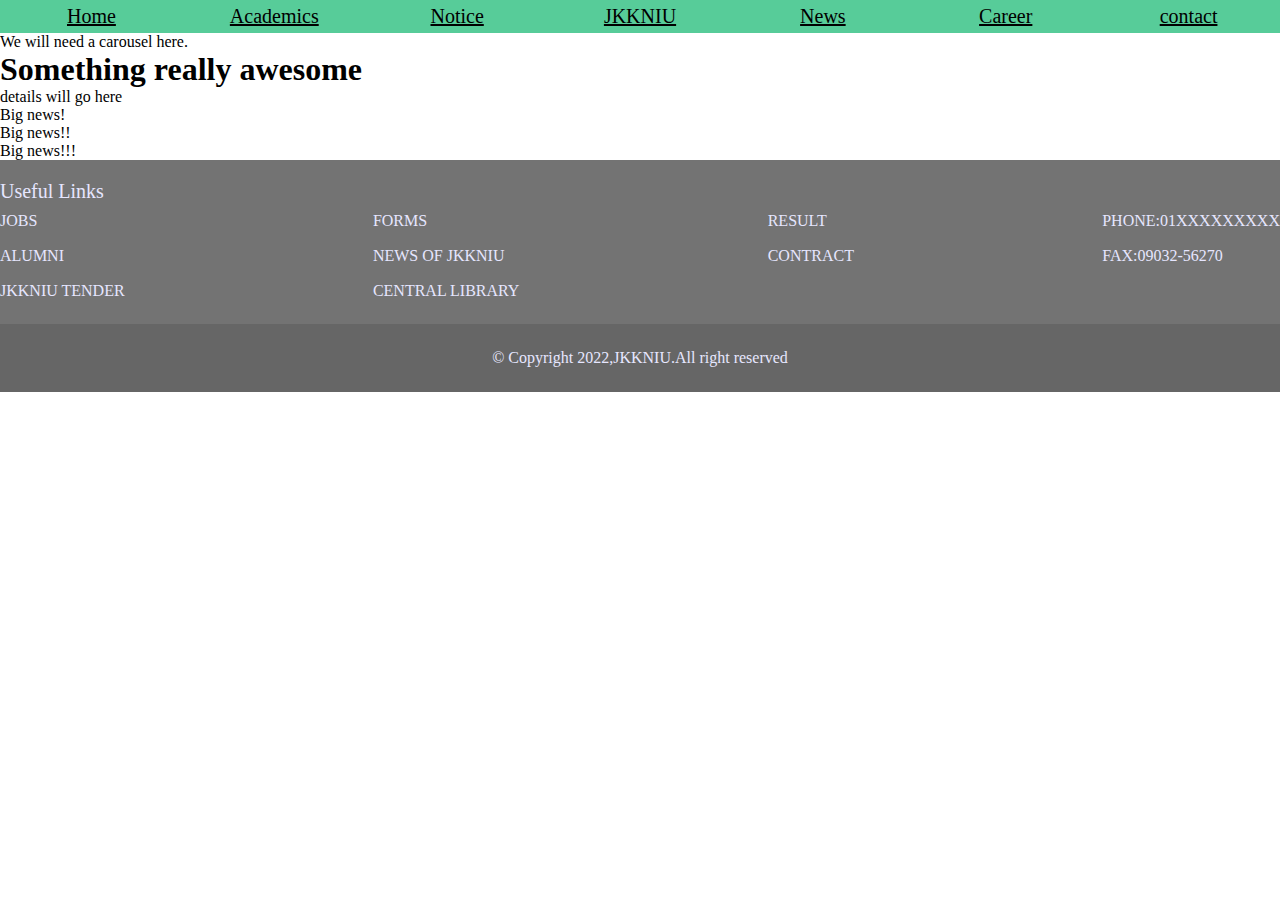
==== index.html @ fb35b2f2 "added footer" ====
<!DOCTYPE html>
<html lang="en">
<head>
    <meta charset="UTF-8">
    <meta http-equiv="X-UA-Compatible" content="IE=edge">
    <meta name="viewport" content="width=device-width, initial-scale=1.0">
    <title>JKKNIU</title>

    <!-- Add script links below -->
    <link rel="stylesheet" href="styles/homepage.css">
    <!-- Add CSS links below -->
</head>
<body>
    <!-- Navbar starts-->
    <header>
        
    <nav>
        <ul>
            <li> <a href="index.html">Home</a></li>
            <li><a href="">Academics</a></li>
            <li><a href="">Notice</a></li>
            <li><a href="">JKKNIU</a></li>
            <li><a href="">News</a></li>
            <li><a href="">Career</a></li>
            <li><a href="">contact</a></li>
        </ul>
        
    </nav>
    </header>
    <!-- Navbar ends-->

    
    <!-- Begin carousel -->
    <div id="homepage-carousel">
        We will need a carousel here.
    </div>
    <!-- End carousel-->

    <!-- Usual Sections begin -->
    <div class="major-content">
        <h1>Something really awesome</h1>
        <span>details will go here</span>
        <div class="major-content-photo">

        </div>
    </div>
    <!-- Usual sections end-->
    
    <!-- Recent News section begins-->
    <div id="homepage-news">
        <div id="news-card">
            <span>Big news!</span>
        </div>

        <div id="news-card">
            <span>Big news!!</span>
        </div>

        <div id="news-card">
            <span>Big news!!!</span>
        </div>
    </div>
    <!--Recent News section Ends-->
    
    <!-- Calender Section begin-->
    <div id="calender">

    </div>
    <!--Calender Section end-->

    <!--Footer Begin-->
    <footer>
        <footer>
        <div>
            <p style="padding-top: 20px;font-size: 20px;">Useful Links</p>
        </div>

        <section class="flex">
            <div>
                <a href="#">JOBS</a><br>
                <a href="#">ALUMNI</a><br>
                <a href="#">JKKNIU TENDER</a>
            </div>
            <div>
                <a href="#">FORMS</a><br>
                <a href="#">NEWS OF JKKNIU</a><br>
                <a href="#">CENTRAL LIBRARY</a>
            </div>
            <div>
                <a href="#">RESULT</a><br>
                <a href="#">CONTRACT</a>
            </div>
            <div>
                <span>PHONE:01XXXXXXXXX</span> <br>
                <span>FAX:09032-56270</span>
            </div>
        </section>
        <div class="fcenter">
            <div>&copy Copyright 2022,JKKNIU.All right reserved</div>
        </div>

    </footer>
    </footer>
    <!--Footer End-->
</body>
</html>
---- styles/homepage.css ----
*{
    margin: 0px;
    padding: 0px;
}
nav{
    background-color: #57CC99;
    width: 100%;
}
nav ul{
    margin: auto;
    display: flex;
    justify-content: space-around;
    list-style-type: none;
}
nav ul li{
    width: 100%;
    padding: 5px;
    margin: 0px auto;
    font-size: 1.25rem;
    text-align: center;
}
nav ul li a{
    text-decoration: underline;
    color: black;
}
#top-logo{
    left: 45%;
    max-height: 100px;
    background-color: aliceblue;
}
footer{
    background-color: #737373;
    color: #e6e6ff;

}
footer section a{
    color: #e6e6ff;
    text-decoration: none;
}
footer .flex{
    display: flex;
  flex-direction: row;
  justify-content: space-between;
  line-height: 2.2;
  
  padding-bottom: 15px;
}
footer .fcenter{
    text-align: center;
    background-color: #666666;
    padding-top: 25px;
    padding-bottom: 25px;
     box-shadow: 10px #262626; 
}
footer a:hover {
  color: #ffe033;
  font-size: 20px;
  text-shadow: 2px 2px 5px #fff4b3;
}
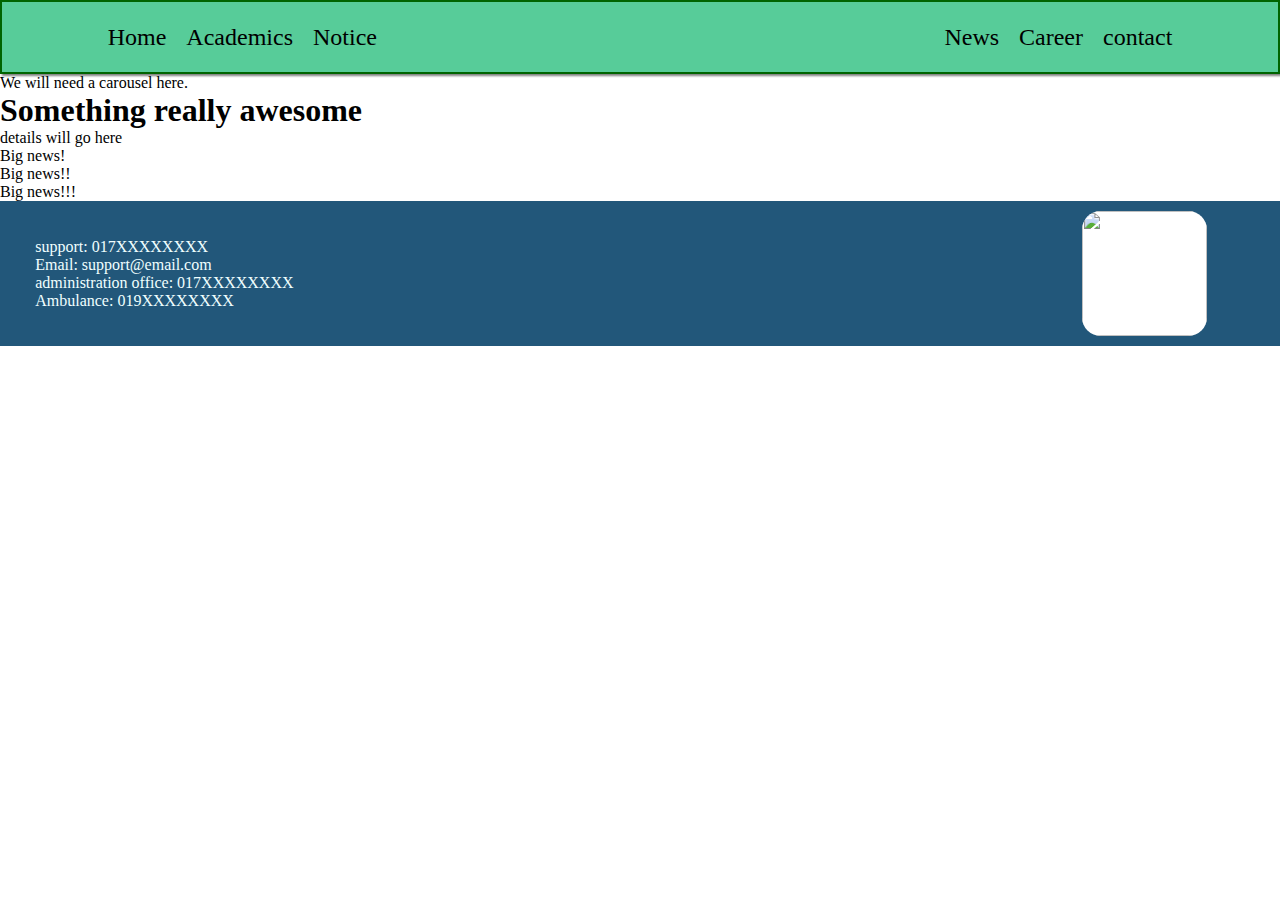
==== commit b9622f53: "Added new graphic assets" ====
--- a/index.html
+++ b/index.html
@@ -13,18 +13,18 @@
 <body>
     <!-- Navbar starts-->
     <header>
-        
+        <img id="top-logo" src="assets/jkkniu_logo_whiteBG_mod.svg">
     <nav>
-        <ul>
+        <ul id="left-nav">
             <li> <a href="index.html">Home</a></li>
             <li><a href="">Academics</a></li>
-            <li><a href="">Notice</a></li>
-            <li><a href="">JKKNIU</a></li>
+            <li><a href="">Notice</a></li>  
+        </ul>
+        <ul id="right-nav"> 
             <li><a href="">News</a></li>
             <li><a href="">Career</a></li>
             <li><a href="">contact</a></li>
         </ul>
-        
     </nav>
     </header>
     <!-- Navbar ends-->
@@ -70,36 +70,13 @@
 
     <!--Footer Begin-->
     <footer>
-        <footer>
-        <div>
-            <p style="padding-top: 20px;font-size: 20px;">Useful Links</p>
-        </div>
-
-        <section class="flex">
-            <div>
-                <a href="#">JOBS</a><br>
-                <a href="#">ALUMNI</a><br>
-                <a href="#">JKKNIU TENDER</a>
-            </div>
-            <div>
-                <a href="#">FORMS</a><br>
-                <a href="#">NEWS OF JKKNIU</a><br>
-                <a href="#">CENTRAL LIBRARY</a>
-            </div>
-            <div>
-                <a href="#">RESULT</a><br>
-                <a href="#">CONTRACT</a>
-            </div>
-            <div>
-                <span>PHONE:01XXXXXXXXX</span> <br>
-                <span>FAX:09032-56270</span>
-            </div>
-        </section>
-        <div class="fcenter">
-            <div>&copy Copyright 2022,JKKNIU.All right reserved</div>
-        </div>
-
-    </footer>
+        <ul>
+            <li>support: 017XXXXXXXX</li>
+            <li>Email: support@email.com</li>
+            <li>administration office: 017XXXXXXXX</li>
+            <li>Ambulance: 019XXXXXXXX</li>
+        </ul>
+        <img src="assets/jkkniu_logo.svg">
     </footer>
     <!--Footer End-->
 </body>
--- a/styles/homepage.css
+++ b/styles/homepage.css
@@ -4,57 +4,67 @@
 }
 nav{
     background-color: #57CC99;
-    width: 100%;
+    justify-content: space-between;
+    display: flex;
+    height: 70px;
+    border: 2px solid darkgreen;
+    box-shadow: 2px 2px 2px grey; 
 }
 nav ul{
     margin: auto;
     display: flex;
-    justify-content: space-around;
+    flex-wrap: wrap;
     list-style-type: none;
 }
 nav ul li{
-    width: 100%;
     padding: 5px;
-    margin: 0px auto;
-    font-size: 1.25rem;
+    margin: 5px;
     text-align: center;
 }
 nav ul li a{
+    font-size: 1.5rem;
+    color: black;
+    text-decoration: none;
+}
+nav ul li a:hover{
+    font-size: 1.6rem;
     text-decoration: underline;
-    color: black;
+}
+#left-nav
+{   
+    width: 35%;
+    justify-content: flex-start;
+}
+#right-nav {
+    width: 35%;  
+    justify-content: flex-end;
 }
 #top-logo{
-    left: 45%;
-    max-height: 100px;
-    background-color: aliceblue;
+    background-color:transparent;
+    width: 20%;
+    position: absolute;
+    left: 40%;
+    z-index: 1;
+    display: none;
 }
-footer{
-    background-color: #737373;
-    color: #e6e6ff;
-
+footer {
+    background-color: #22577A;
+    display: flex;
+    justify-content: space-between;
+    padding: 10px;
+    align-items: center;
 }
-footer section a{
-    color: #e6e6ff;
-    text-decoration: none;
+footer ul{
+    color: azure;
+    padding-left: 2%;
+    list-style: none;
 }
-footer .flex{
-    display: flex;
-  flex-direction: row;
-  justify-content: space-between;
-  line-height: 2.2;
-  
-  padding-bottom: 15px;
-}
-footer .fcenter{
-    text-align: center;
-    background-color: #666666;
-    padding-top: 25px;
-    padding-bottom: 25px;
-     box-shadow: 10px #262626; 
-}
-footer a:hover {
-  color: #ffe033;
-  font-size: 20px;
-  text-shadow: 2px 2px 5px #fff4b3;
-}
-
+footer img{
+    border-radius: 15%;
+    height: 125px;
+    width: 125px;
+    background-color: white;
+    position: relative;
+    right: 5%;
+    top: 5%;
+}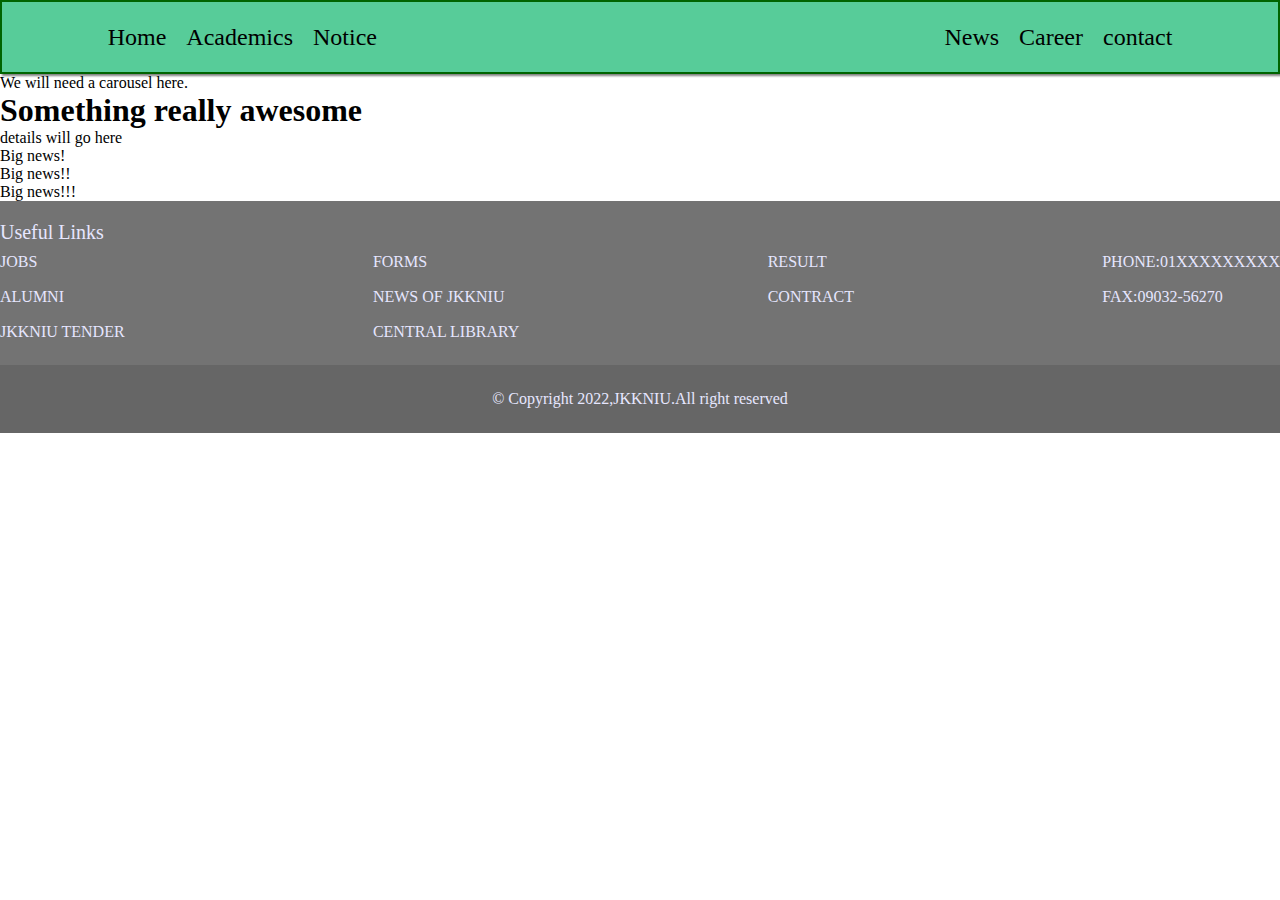
==== commit 940604c5: "Merge branch 'main' of https://github.com/sakib3201/jkkniu-website-remake" ====
--- a/index.html
+++ b/index.html
@@ -70,13 +70,36 @@
 
     <!--Footer Begin-->
     <footer>
-        <ul>
-            <li>support: 017XXXXXXXX</li>
-            <li>Email: support@email.com</li>
-            <li>administration office: 017XXXXXXXX</li>
-            <li>Ambulance: 019XXXXXXXX</li>
-        </ul>
-        <img src="assets/jkkniu_logo.svg">
+        <footer>
+        <div>
+            <p style="padding-top: 20px;font-size: 20px;">Useful Links</p>
+        </div>
+
+        <section class="flex">
+            <div>
+                <a href="#">JOBS</a><br>
+                <a href="#">ALUMNI</a><br>
+                <a href="#">JKKNIU TENDER</a>
+            </div>
+            <div>
+                <a href="#">FORMS</a><br>
+                <a href="#">NEWS OF JKKNIU</a><br>
+                <a href="#">CENTRAL LIBRARY</a>
+            </div>
+            <div>
+                <a href="#">RESULT</a><br>
+                <a href="#">CONTRACT</a>
+            </div>
+            <div>
+                <span>PHONE:01XXXXXXXXX</span> <br>
+                <span>FAX:09032-56270</span>
+            </div>
+        </section>
+        <div class="fcenter">
+            <div>&copy Copyright 2022,JKKNIU.All right reserved</div>
+        </div>
+
+    </footer>
     </footer>
     <!--Footer End-->
 </body>
--- a/styles/homepage.css
+++ b/styles/homepage.css
@@ -47,24 +47,33 @@
     z-index: 1;
     display: none;
 }
-footer {
-    background-color: #22577A;
+footer{
+    background-color: #737373;
+    color: #e6e6ff;
+
+}
+footer section a{
+    color: #e6e6ff;
+    text-decoration: none;
+}
+footer .flex{
     display: flex;
-    justify-content: space-between;
-    padding: 10px;
-    align-items: center;
+  flex-direction: row;
+  justify-content: space-between;
+  line-height: 2.2;
+  
+  padding-bottom: 15px;
 }
-footer ul{
-    color: azure;
-    padding-left: 2%;
-    list-style: none;
+footer .fcenter{
+    text-align: center;
+    background-color: #666666;
+    padding-top: 25px;
+    padding-bottom: 25px;
+     box-shadow: 10px #262626; 
 }
-footer img{
-    border-radius: 15%;
-    height: 125px;
-    width: 125px;
-    background-color: white;
-    position: relative;
-    right: 5%;
-    top: 5%;
-}+footer a:hover {
+  color: #ffe033;
+  font-size: 20px;
+  text-shadow: 2px 2px 5px #fff4b3;
+}
+
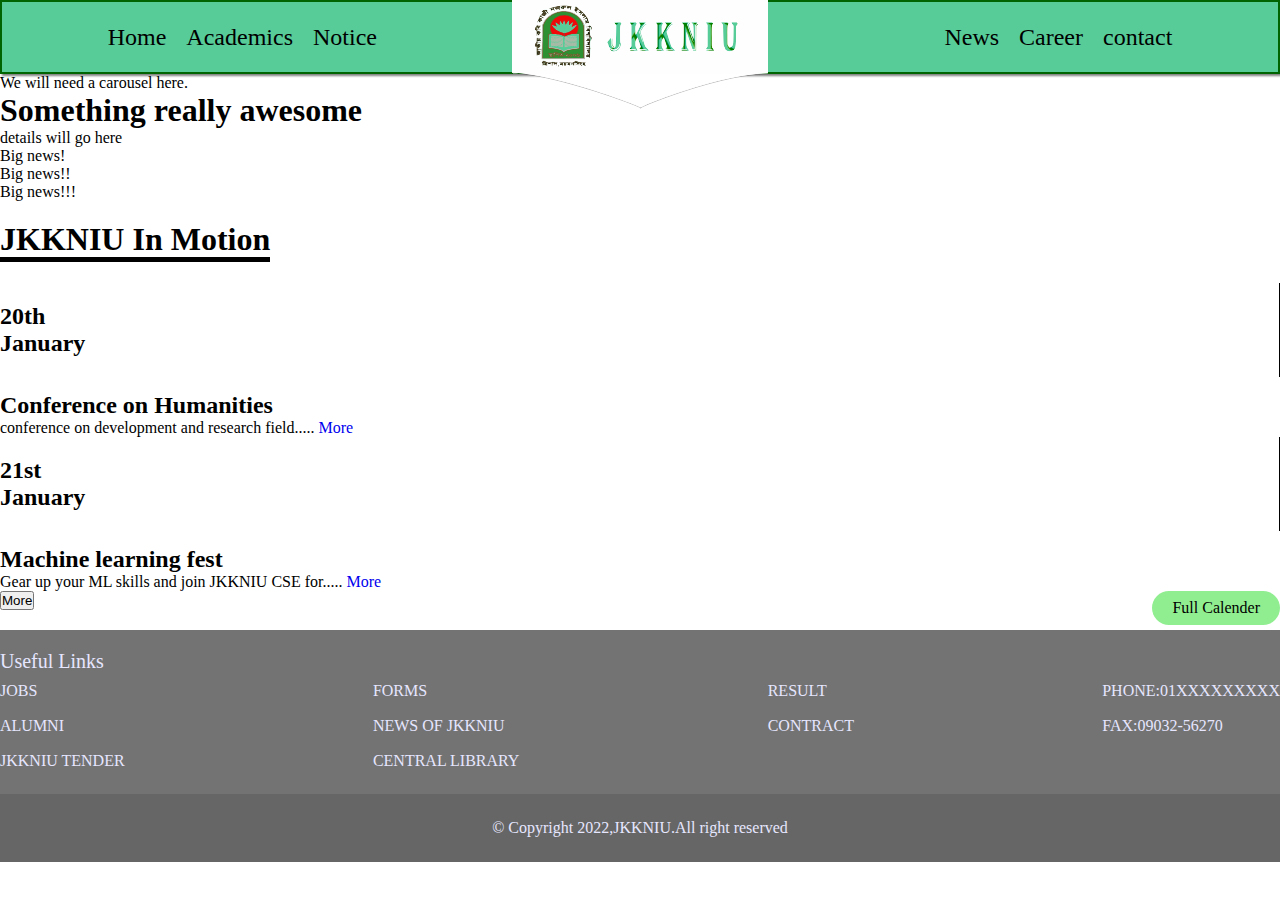
==== commit 6b074084: "Added Calender section and updated navbar" ====
--- a/index.html
+++ b/index.html
@@ -7,8 +7,14 @@
     <title>JKKNIU</title>
 
     <!-- Add script links below -->
+
+    <!-- Add CSS links below -->
     <link rel="stylesheet" href="styles/homepage.css">
-    <!-- Add CSS links below -->
+
+    <!--Links for calender [adds bootstrap 5]-->
+    <link href="https://cdn.jsdelivr.net/npm/bootstrap@5.0.2/dist/css/bootstrap.min.css" rel="stylesheet" integrity="sha384-EVSTQN3/azprG1Anm3QDgpJLIm9Nao0Yz1ztcQTwFspd3yD65VohhpuuCOmLASjC" crossorigin="anonymous">
+    <script src="https://cdn.jsdelivr.net/npm/bootstrap@5.0.2/dist/js/bootstrap.bundle.min.js" integrity="sha384-MrcW6ZMFYlzcLA8Nl+NtUVF0sA7MsXsP1UyJoMp4YLEuNSfAP+JcXn/tWtIaxVXM" crossorigin="anonymous"></script>
+
 </head>
 <body>
     <!-- Navbar starts-->
@@ -64,7 +70,35 @@
     
     <!-- Calender Section begin-->
     <div id="calender">
-
+        <div class="motion-section">
+            <div class="container">
+            <div class="row">
+                <h1><span>JKKNIU In Motion</span></h1>
+                <div class="motion-left col-md-8 row">
+                    <div class="col-md-3">
+                        <h2>20th</h2>
+                        <h2>January</h2>
+                    </div>
+                    <div class="col-md-9">
+                        <h2>Conference on Humanities</h2>
+                        <p>conference on development and research field..... <span><a href="#">More</a></span></p>
+                    </div>
+                    <div class="col-md-3">
+                        <h2>21st</h2>
+                        <h2>January</h2>
+                    </div>
+                    <div class="col-md-9">
+                        <h2>Machine learning fest</h2>
+                        <p>Gear up your ML skills and join JKKNIU CSE for..... <span><a href="#">More</a></span></p>
+                    </div>
+                </div>
+                <div class="motion-right col-md-4">
+                    <span>Full Calender</span>
+                </div>
+            </div>
+            <button type="button" class="btn btn-success">More</button>
+            </div>
+        </div>
     </div>
     <!--Calender Section end-->
 
--- a/styles/homepage.css
+++ b/styles/homepage.css
@@ -29,6 +29,7 @@
 nav ul li a:hover{
     font-size: 1.6rem;
     text-decoration: underline;
+    color: black;
 }
 #left-nav
 {   
@@ -45,8 +46,37 @@
     position: absolute;
     left: 40%;
     z-index: 1;
-    display: none;
+    
 }
+
+/*Below sections are for calender*/
+.motion-section{
+    font-family: 'Noto Serif', serif;
+    margin: 20px 0px;
+}
+.col-md-3{
+    border-right: 1px solid black;
+    margin-bottom: 15px;
+    font-weight: 700;
+    padding: 20px 0px;
+}
+.motion-section h1{
+   margin-bottom: 25px;
+}
+.row h1 span{
+   border-bottom: 5px solid black;
+}
+.motion-right span{
+    float: right;
+    background-color: lightgreen;
+    border-radius: 19px;
+    padding: 8px 20px;
+}
+.motion-section a{
+    text-decoration: none;
+}
+/*calender section ends*/
+
 footer{
     background-color: #737373;
     color: #e6e6ff;
@@ -75,5 +105,4 @@
   color: #ffe033;
   font-size: 20px;
   text-shadow: 2px 2px 5px #fff4b3;
-}
-
+}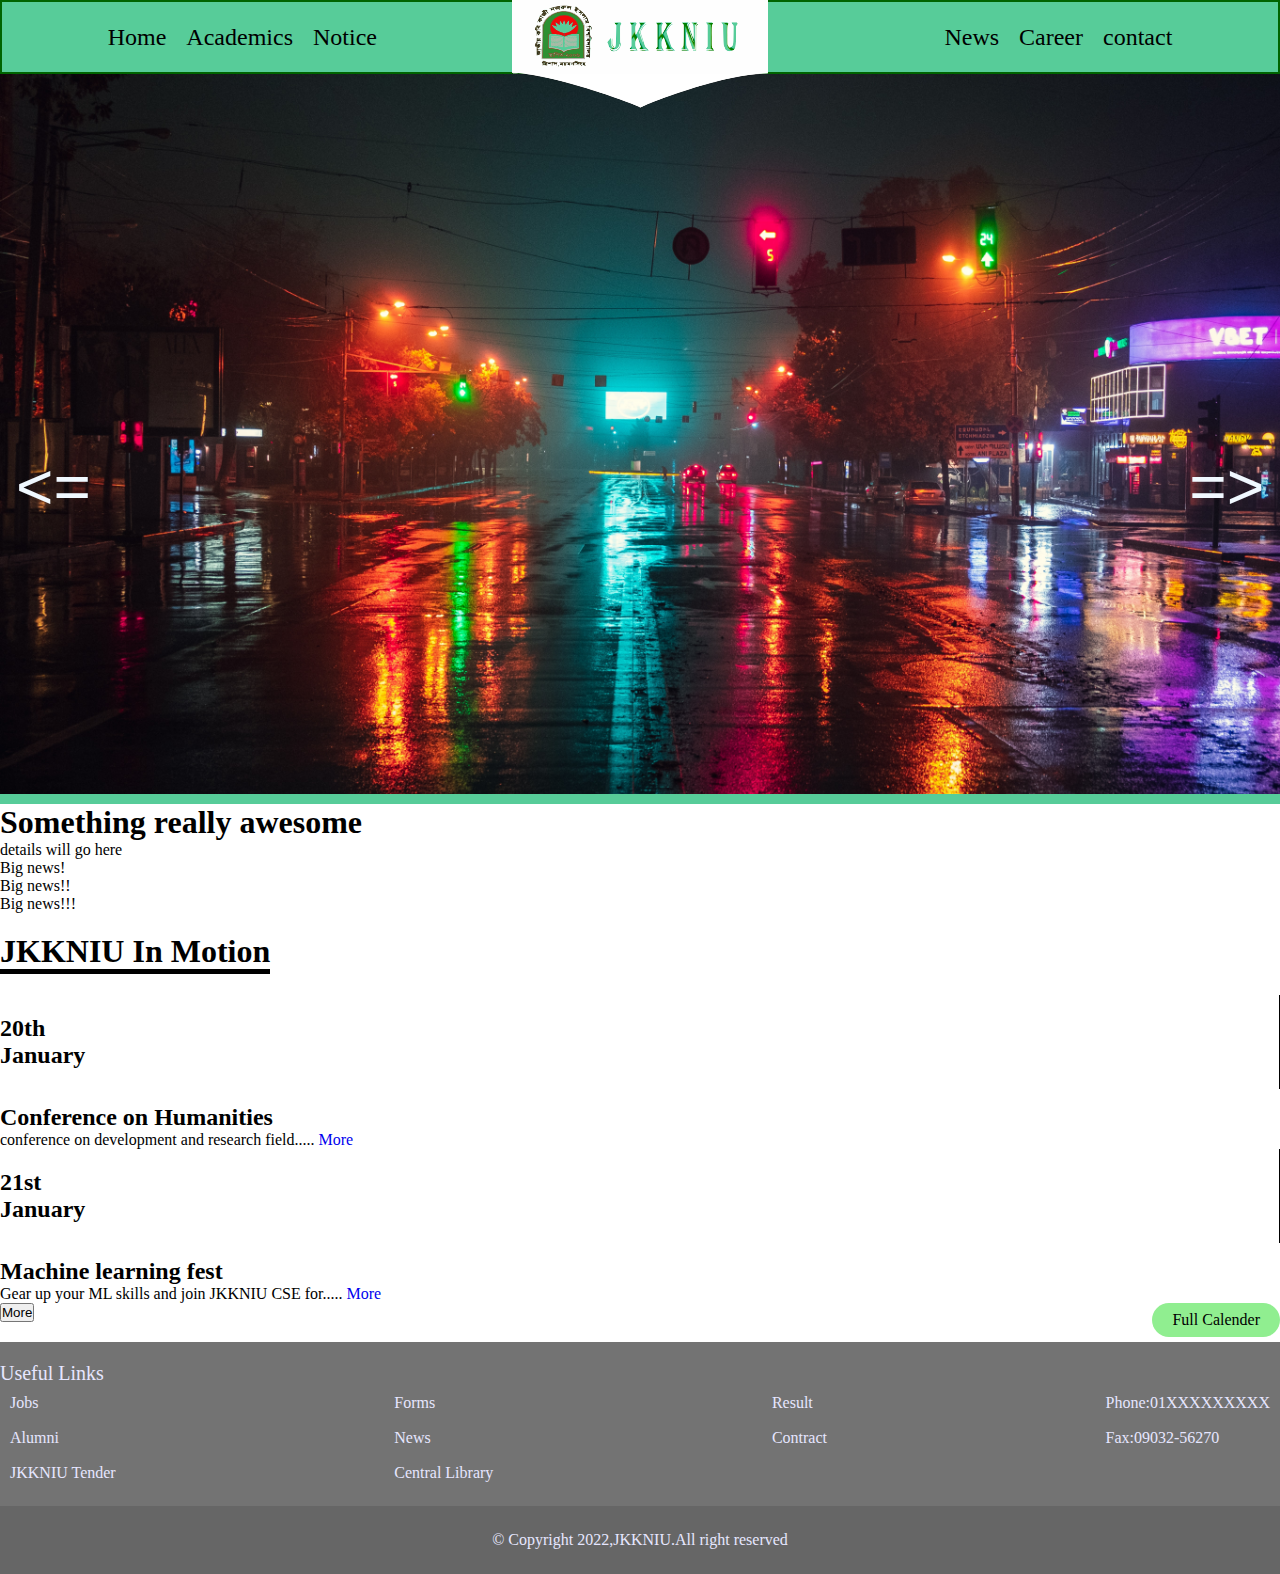
==== commit 0a927472: "Added carousel to the top of homepage" ====
--- a/index.html
+++ b/index.html
@@ -14,7 +14,7 @@
     <!--Links for calender [adds bootstrap 5]-->
     <link href="https://cdn.jsdelivr.net/npm/bootstrap@5.0.2/dist/css/bootstrap.min.css" rel="stylesheet" integrity="sha384-EVSTQN3/azprG1Anm3QDgpJLIm9Nao0Yz1ztcQTwFspd3yD65VohhpuuCOmLASjC" crossorigin="anonymous">
     <script src="https://cdn.jsdelivr.net/npm/bootstrap@5.0.2/dist/js/bootstrap.bundle.min.js" integrity="sha384-MrcW6ZMFYlzcLA8Nl+NtUVF0sA7MsXsP1UyJoMp4YLEuNSfAP+JcXn/tWtIaxVXM" crossorigin="anonymous"></script>
-
+    <script src="/scripts/script.js" defer></script>
 </head>
 <body>
     <!-- Navbar starts-->
@@ -38,7 +38,19 @@
     
     <!-- Begin carousel -->
     <div id="homepage-carousel">
-        We will need a carousel here.
+        <section aria-label="newest photos">
+            <div class="carousel" data-carousel>
+              <button class="carousel-button prev" data-carousel-button="prev" ><=</button>
+              <button class="carousel-button next" data-carousel-button="next" >=></button>
+      
+              <ul data-slides>
+                <li class="slide" data-active><img src="assets/img/image1.jpg" alt="first slide" /></li>
+                <li class="slide"><img src="assets/img/image2.jpg" alt="second slide" /></li>
+                <li class="slide"><img src="assets/img/image3.jpg" alt="third slide" /></li>
+              </ul>
+      
+            </div>
+          </section>
     </div>
     <!-- End carousel-->
 
@@ -111,22 +123,22 @@
 
         <section class="flex">
             <div>
-                <a href="#">JOBS</a><br>
-                <a href="#">ALUMNI</a><br>
-                <a href="#">JKKNIU TENDER</a>
+                <a href="#">Jobs</a><br>
+                <a href="#">Alumni</a><br>
+                <a href="#">JKKNIU Tender</a>
             </div>
             <div>
-                <a href="#">FORMS</a><br>
-                <a href="#">NEWS OF JKKNIU</a><br>
-                <a href="#">CENTRAL LIBRARY</a>
+                <a href="#">Forms</a><br>
+                <a href="#">News</a><br>
+                <a href="#">Central Library</a>
             </div>
             <div>
-                <a href="#">RESULT</a><br>
-                <a href="#">CONTRACT</a>
+                <a href="#">Result</a><br>
+                <a href="#">Contract</a>
             </div>
             <div>
-                <span>PHONE:01XXXXXXXXX</span> <br>
-                <span>FAX:09032-56270</span>
+                <span>Phone:01XXXXXXXXX</span> <br>
+                <span>Fax:09032-56270</span>
             </div>
         </section>
         <div class="fcenter">
--- a/styles/homepage.css
+++ b/styles/homepage.css
@@ -48,7 +48,54 @@
     z-index: 1;
     
 }
-
+/*Below is the section for carousel*/
+.carousel {
+    display: flexbox;
+    width: 100%;
+    border-bottom: 10px solid #57CC99 ;
+  }
+  .carousel > ul {
+    padding: 0;
+    margin: 0;
+    list-style-type: none;
+  }
+  .slide {
+    display: none;
+    inset: 0;
+    opacity: 0;
+    transition: 200ms ease-in;
+    transition-delay: 200ms;
+  }
+  .slide[data-active] {
+    display: contents;
+    opacity: 1;
+    transition-delay: 0ms;
+  }
+  
+  .slide > img {
+    display: block;
+    width: 100%;
+    height: 720px;
+    object-fit: cover;
+    object-position: center;
+  }
+  
+  .carousel-button {
+    position: absolute;
+    border: none;
+    background: none;
+    font-size: 4rem;
+    top: 50%;
+    z-index: 2;
+    color: aliceblue;
+  }
+  .carousel-button.prev {
+    left: 1rem;
+  }
+  .carousel-button.next {
+    right: 1rem;
+  }
+/*section for carousel Ends*/
 /*Below sections are for calender*/
 .motion-section{
     font-family: 'Noto Serif', serif;
@@ -80,18 +127,20 @@
 footer{
     background-color: #737373;
     color: #e6e6ff;
-
+    
 }
 footer section a{
     color: #e6e6ff;
     text-decoration: none;
 }
 footer .flex{
-    display: flex;
+  display: flex;
   flex-direction: row;
   justify-content: space-between;
   line-height: 2.2;
   
+  padding-left: 10px;
+  padding-right: 10px;
   padding-bottom: 15px;
 }
 footer .fcenter{
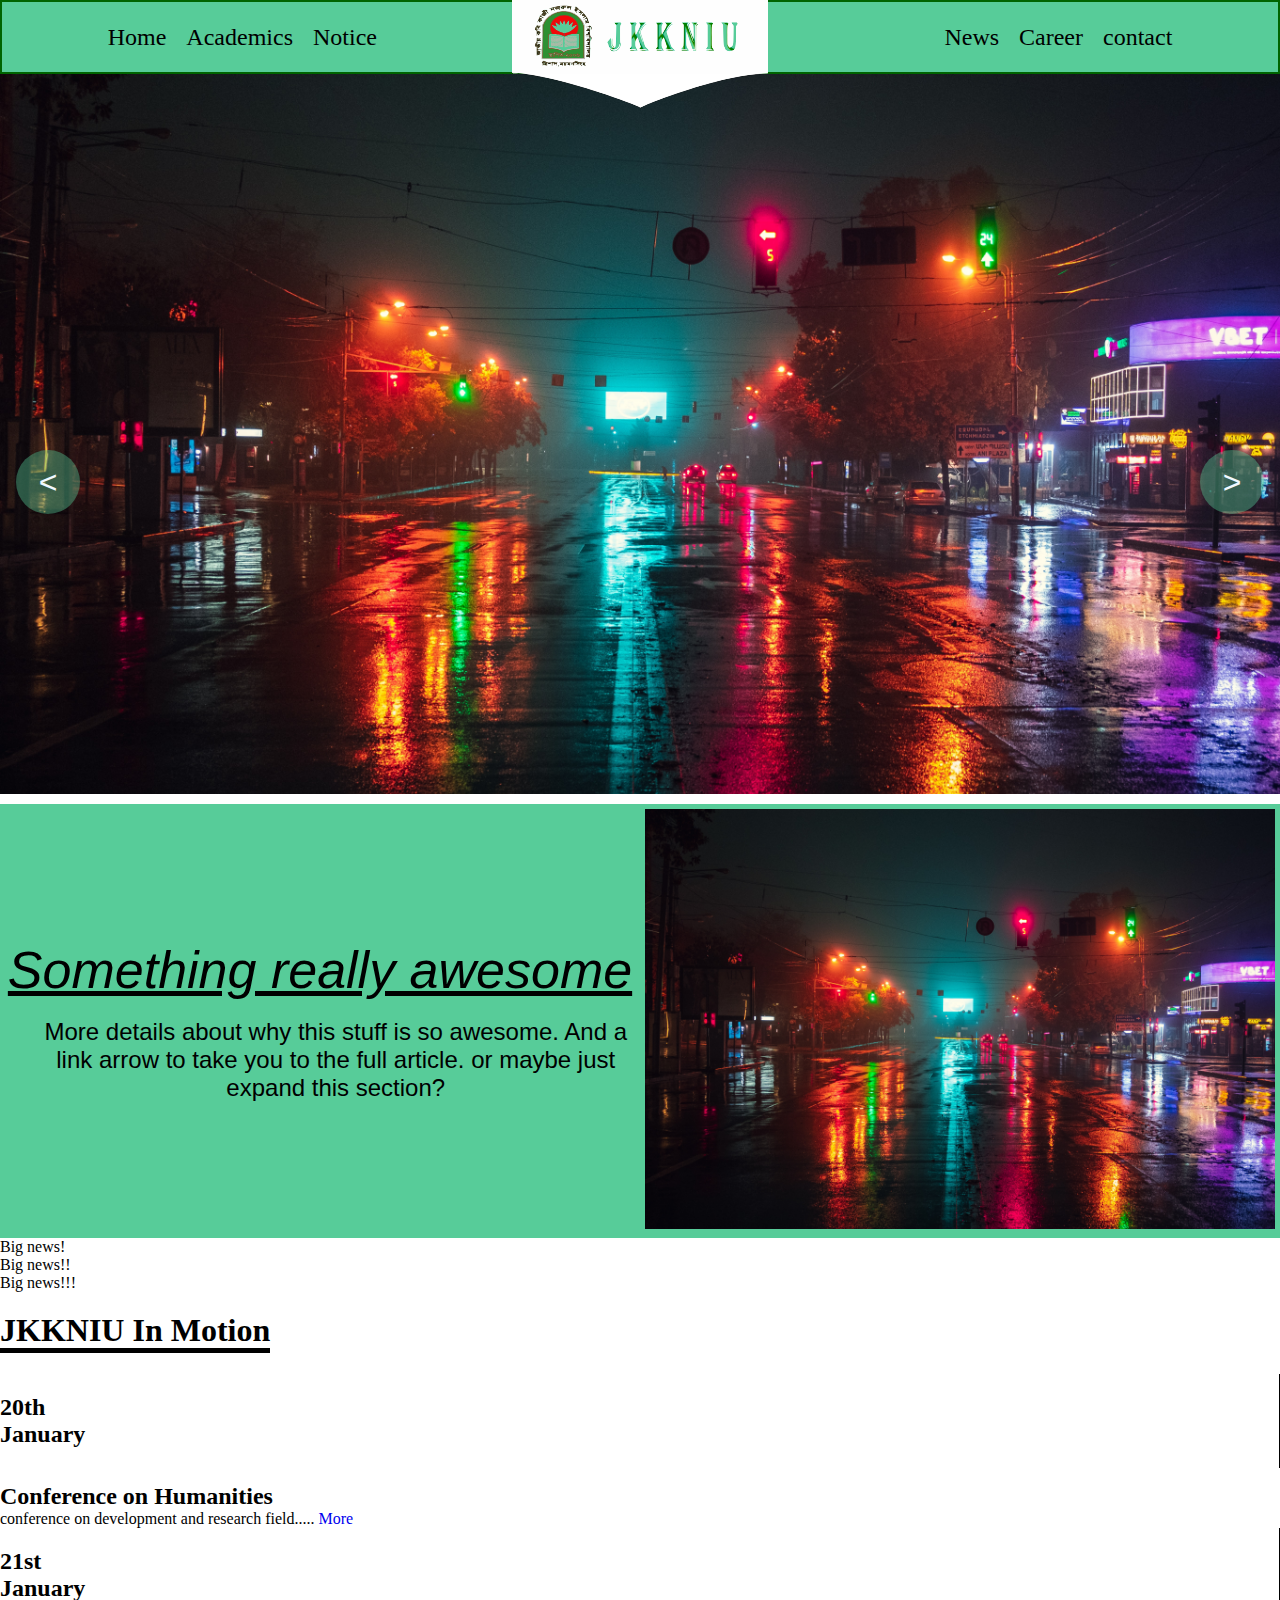
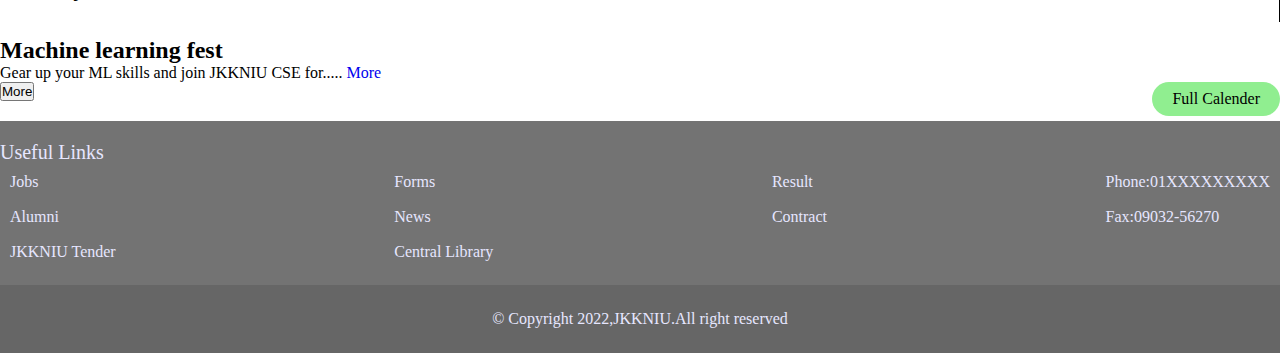
==== commit 893475d5: "Added major-content section" ====
--- a/index.html
+++ b/index.html
@@ -40,8 +40,8 @@
     <div id="homepage-carousel">
         <section aria-label="newest photos">
             <div class="carousel" data-carousel>
-              <button class="carousel-button prev" data-carousel-button="prev" ><=</button>
-              <button class="carousel-button next" data-carousel-button="next" >=></button>
+              <button class="carousel-button prev" data-carousel-button="prev" ><</button>
+              <button class="carousel-button next" data-carousel-button="next" >></button>
       
               <ul data-slides>
                 <li class="slide" data-active><img src="assets/img/image1.jpg" alt="first slide" /></li>
@@ -56,10 +56,14 @@
 
     <!-- Usual Sections begin -->
     <div class="major-content">
-        <h1>Something really awesome</h1>
-        <span>details will go here</span>
+        <div class="major-content-text">
+            <div class="main-text">Something really awesome</div><br>
+            <div class="sub-text">
+                More details about why this stuff is so awesome. And a link arrow to take you to the full article. or maybe just expand this section? 
+            </div>
+        </div>
         <div class="major-content-photo">
-
+            <img src="assets/img/image1.jpg" alt="some-image">
         </div>
     </div>
     <!-- Usual sections end-->
--- a/styles/homepage.css
+++ b/styles/homepage.css
@@ -52,7 +52,6 @@
 .carousel {
     display: flexbox;
     width: 100%;
-    border-bottom: 10px solid #57CC99 ;
   }
   .carousel > ul {
     padding: 0;
@@ -83,11 +82,19 @@
   .carousel-button {
     position: absolute;
     border: none;
-    background: none;
-    font-size: 4rem;
+    text-align: center;
+    align-content: center;
+    background-color: rgb(87, 204, 153,.4);
     top: 50%;
+    font-size: 2rem;
+    border-radius: 50%;
     z-index: 2;
+    height: 4rem;
+    width: 4rem;
     color: aliceblue;
+  }
+  .carousel-button:hover {
+    background-color: rgb(87, 204, 153,1);
   }
   .carousel-button.prev {
     left: 1rem;
@@ -96,6 +103,44 @@
     right: 1rem;
   }
 /*section for carousel Ends*/
+
+/*Major content begins*/
+.major-content {
+  width: 100%;
+  display: flex;
+  align-items: center;
+  background-color: #57CC99;
+  margin-top: 10px;
+}
+
+.major-content> .major-content-text{
+  padding: 5px;
+  width: 50%;
+  align-content: center;
+  text-align: center;
+}
+.major-content> .major-content-text > .main-text{
+  font-family:'Segoe UI', Tahoma, Geneva, Verdana, sans-serif;
+  font-size: 3.25rem;
+  text-decoration: underline;
+  font-style: italic;
+}
+.major-content> .major-content-text > .sub-text{
+  font-family:'Segoe UI', Tahoma, Geneva, Verdana, sans-serif;
+  font-size: 1.5rem;
+  width: 95%;
+  text-justify: distribute;
+  padding-left: 5%;
+}
+.major-content>.major-content-photo {
+  width: 50%;
+  padding: 5px;
+}
+.major-content>.major-content-photo >img {
+  width: 100%;
+}
+/*Major content ends*/
+
 /*Below sections are for calender*/
 .motion-section{
     font-family: 'Noto Serif', serif;
@@ -124,6 +169,7 @@
 }
 /*calender section ends*/
 
+/*Footer section starts*/
 footer{
     background-color: #737373;
     color: #e6e6ff;
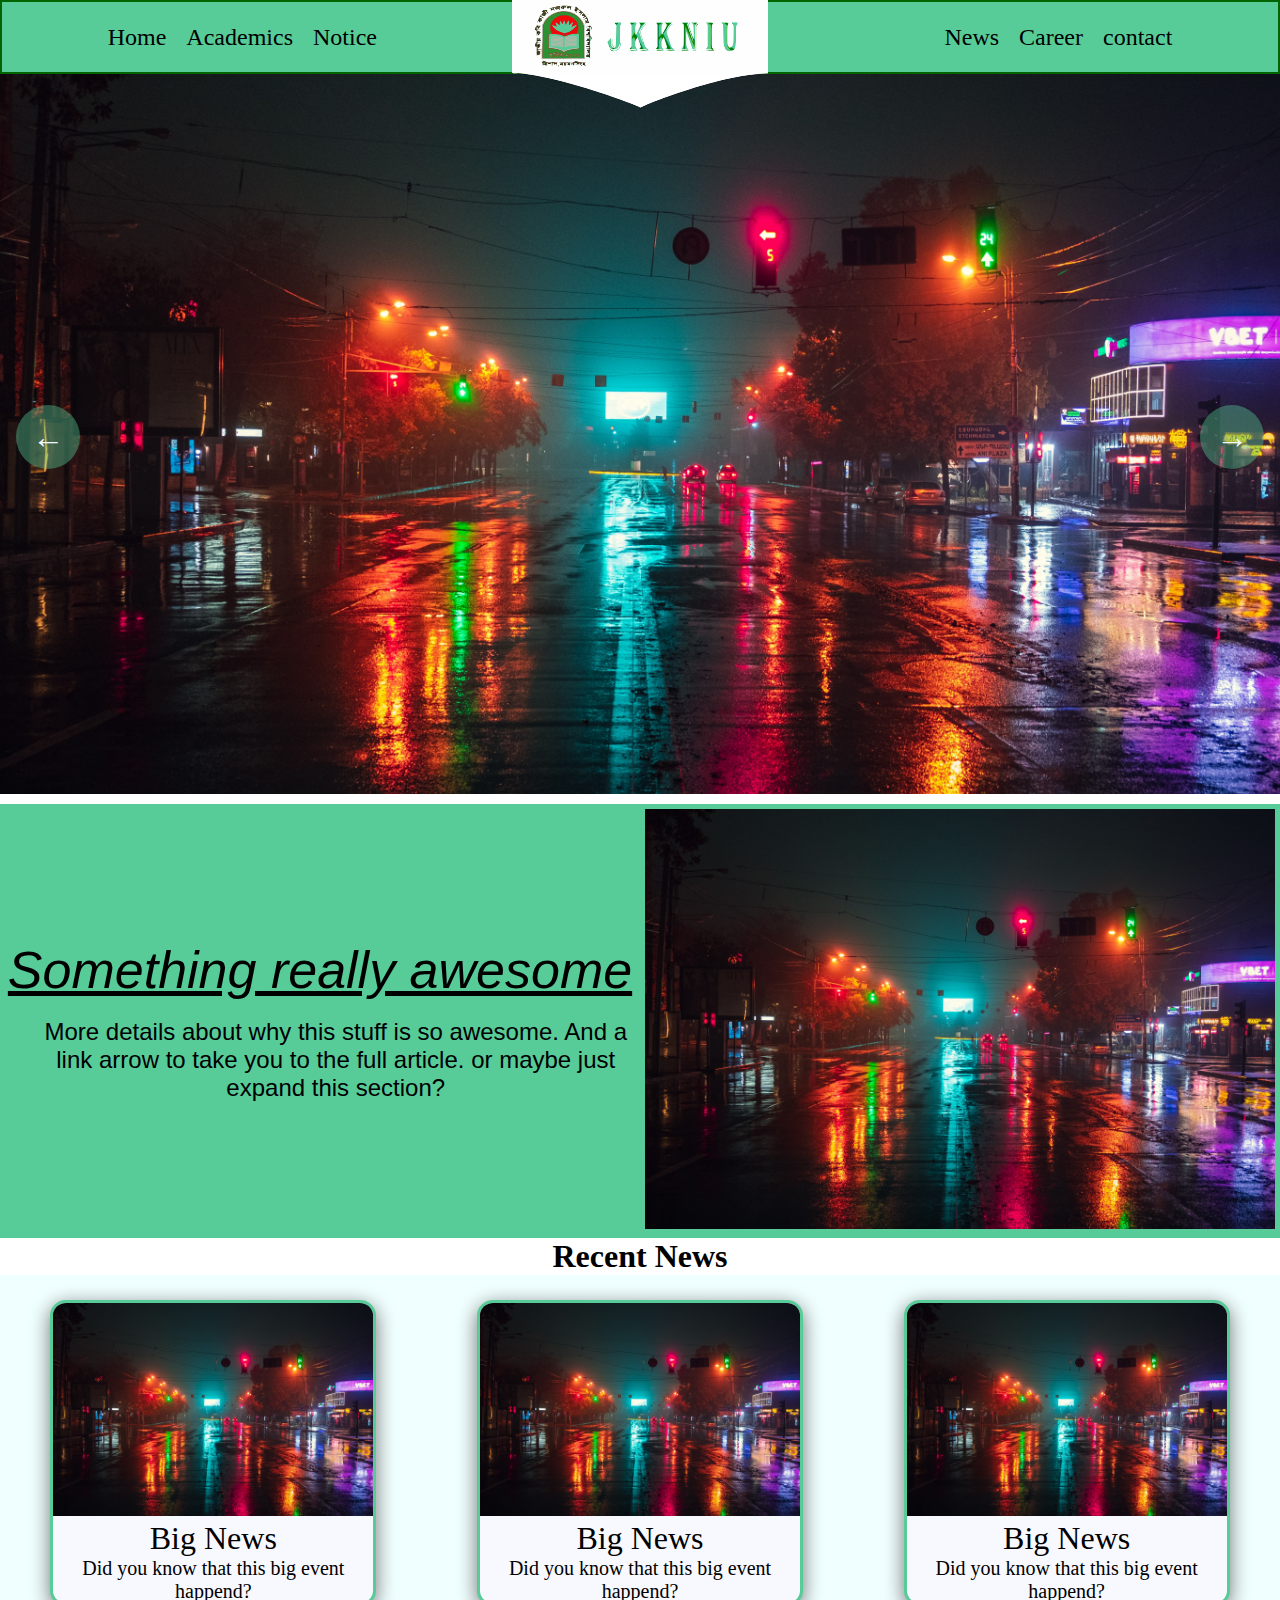
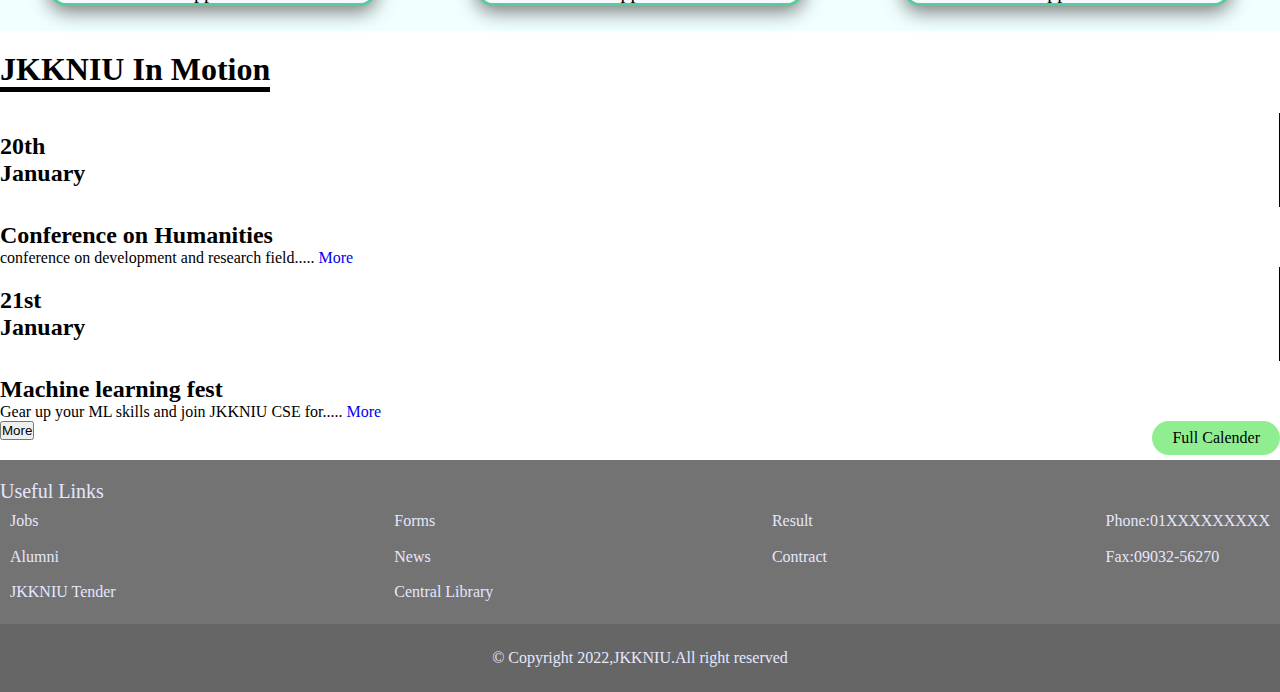
==== commit f0904fd9: "Added News section" ====
--- a/index.html
+++ b/index.html
@@ -40,8 +40,8 @@
     <div id="homepage-carousel">
         <section aria-label="newest photos">
             <div class="carousel" data-carousel>
-              <button class="carousel-button prev" data-carousel-button="prev" ><</button>
-              <button class="carousel-button next" data-carousel-button="next" >></button>
+              <button class="carousel-button prev" data-carousel-button="prev" >&#8592</button>
+              <button class="carousel-button next" data-carousel-button="next" >&#8594</button>
       
               <ul data-slides>
                 <li class="slide" data-active><img src="assets/img/image1.jpg" alt="first slide" /></li>
@@ -69,17 +69,25 @@
     <!-- Usual sections end-->
     
     <!-- Recent News section begins-->
-    <div id="homepage-news">
-        <div id="news-card">
-            <span>Big news!</span>
+    <h1 align="center">Recent News</h1>
+    <div class="homepage-news">
+        
+        <div class="news-card">
+            <img src="assets/img/image1.jpg" alt="first news">
+            <p class="news-headline">Big News</p>
+            <p class="news-subtext">Did you know that this big event happend?</p>
         </div>
 
-        <div id="news-card">
-            <span>Big news!!</span>
+        <div class="news-card">
+            <img src="assets/img/image1.jpg" alt="first news">
+            <p class="news-headline">Big News</p>
+            <p class="news-subtext">Did you know that this big event happend?</p>
         </div>
 
-        <div id="news-card">
-            <span>Big news!!!</span>
+        <div class="news-card">
+            <img src="assets/img/image1.jpg" alt="first news">
+            <p class="news-headline">Big News</p>
+            <p class="news-subtext">Did you know that this big event happend?</p>
         </div>
     </div>
     <!--Recent News section Ends-->
--- a/styles/homepage.css
+++ b/styles/homepage.css
@@ -82,19 +82,22 @@
   .carousel-button {
     position: absolute;
     border: none;
-    text-align: center;
+    
     align-content: center;
     background-color: rgb(87, 204, 153,.4);
-    top: 50%;
+    top: 45%;
     font-size: 2rem;
     border-radius: 50%;
     z-index: 2;
     height: 4rem;
     width: 4rem;
     color: aliceblue;
+    transition: 100ms background-color ease-in;
   }
   .carousel-button:hover {
     background-color: rgb(87, 204, 153,1);
+    transform: scale(1.025);
+    font-size: 2.1rem;
   }
   .carousel-button.prev {
     left: 1rem;
@@ -141,6 +144,48 @@
 }
 /*Major content ends*/
 
+/*News section Starts*/
+.homepage-news{
+  background-color: azure;
+  display: flex;
+  justify-content: space-around;
+  width: 100%;
+  padding-bottom: 25px ;
+  padding-top: 25px;
+}
+
+.homepage-news > .news-card {
+  width: 25%;
+  border: 3px solid #57CC99;
+  border-radius:  5%;
+  background-color:ghostwhite;
+  box-shadow: 0px 5px 20px #737373;
+  transition: 100ms box-shadow ease-out;
+  overflow: hidden;
+}
+.homepage-news > .news-card:hover {
+  box-shadow: 2px 2px 10px darkslategrey;
+}
+
+.homepage-news > .news-card > img {
+  width: 100%;
+  object-fit: cover;
+  object-position: center;
+  transition: 500ms scale() ease-out;
+  
+}
+
+.homepage-news > .news-card > .news-headline {
+  font-size: 2rem;
+  text-align: center;
+}
+.homepage-news > .news-card > .news-subtext{
+  font-size: 1.25rem;
+  text-align: center;
+}
+/*News section Ends*/
+
+
 /*Below sections are for calender*/
 .motion-section{
     font-family: 'Noto Serif', serif;
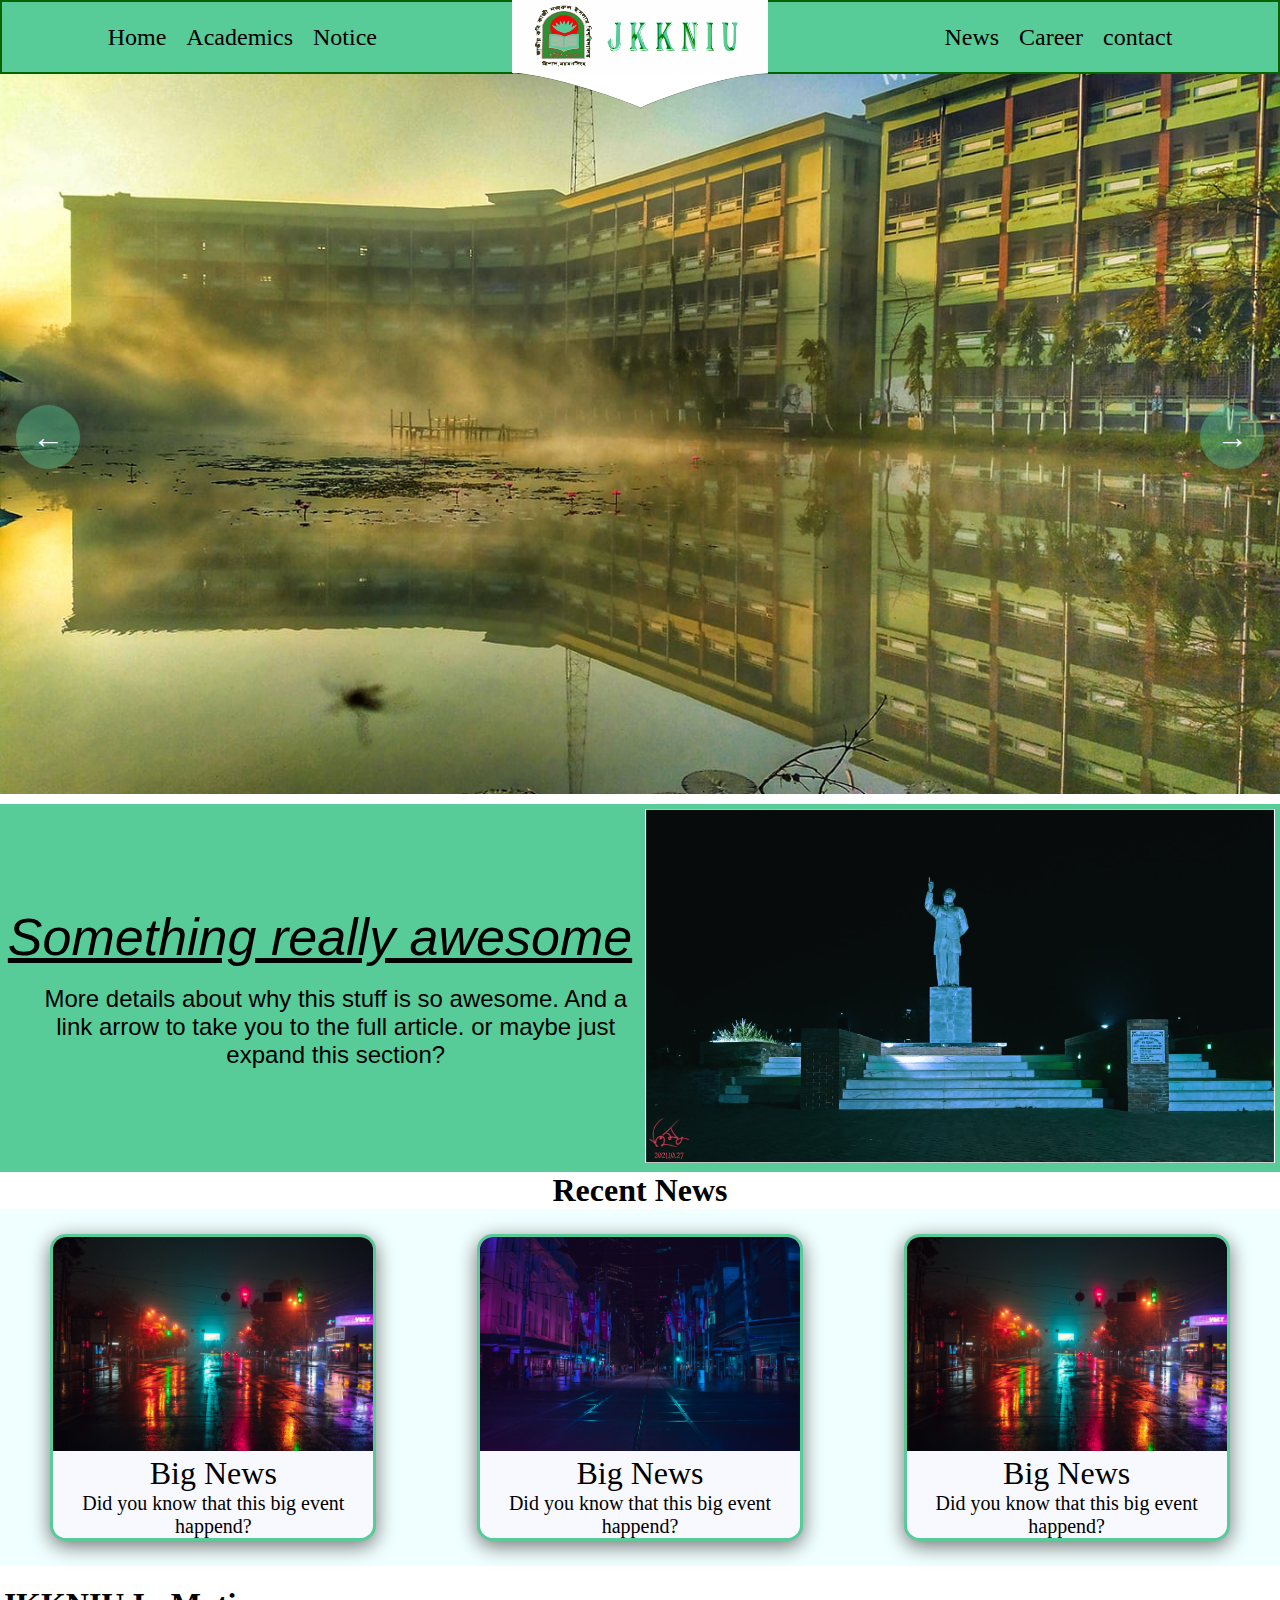
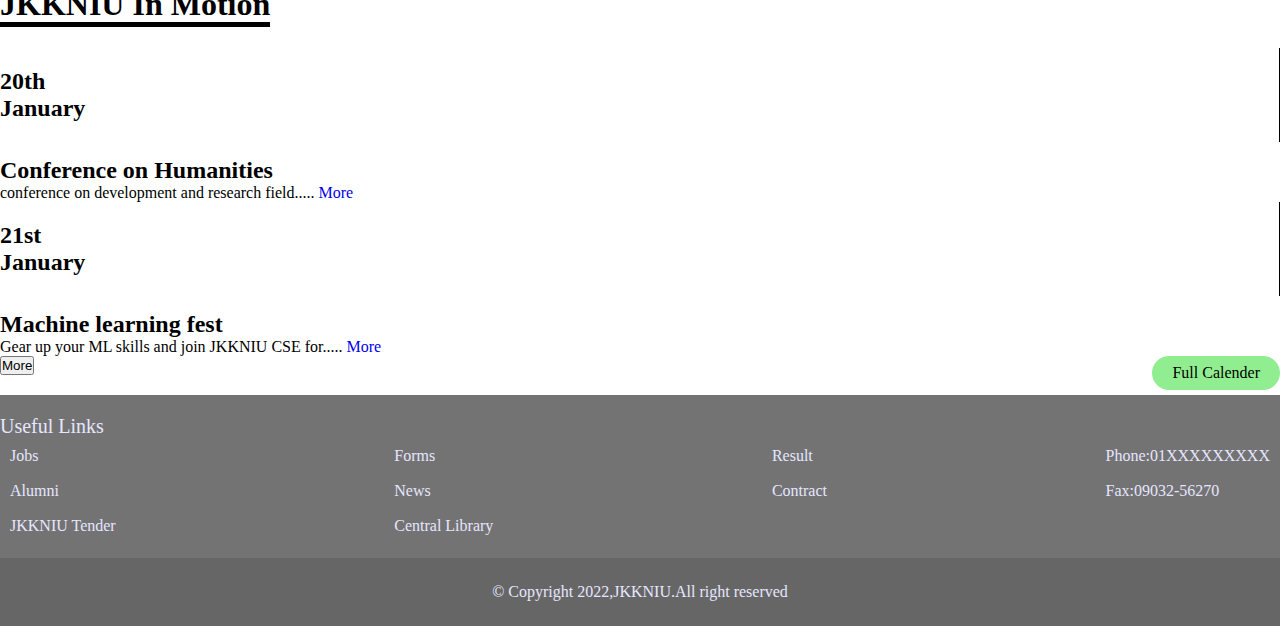
==== commit e2dedf36: "updated version 2" ====
--- a/index.html
+++ b/index.html
@@ -7,6 +7,7 @@
     <title>JKKNIU</title>
 
     <!-- Add script links below -->
+    
 
     <!-- Add CSS links below -->
     <link rel="stylesheet" href="styles/homepage.css">
@@ -14,7 +15,9 @@
     <!--Links for calender [adds bootstrap 5]-->
     <link href="https://cdn.jsdelivr.net/npm/bootstrap@5.0.2/dist/css/bootstrap.min.css" rel="stylesheet" integrity="sha384-EVSTQN3/azprG1Anm3QDgpJLIm9Nao0Yz1ztcQTwFspd3yD65VohhpuuCOmLASjC" crossorigin="anonymous">
     <script src="https://cdn.jsdelivr.net/npm/bootstrap@5.0.2/dist/js/bootstrap.bundle.min.js" integrity="sha384-MrcW6ZMFYlzcLA8Nl+NtUVF0sA7MsXsP1UyJoMp4YLEuNSfAP+JcXn/tWtIaxVXM" crossorigin="anonymous"></script>
-    <script src="/scripts/script.js" defer></script>
+    
+    <script src="scripts/script.js" defer></script>
+    
 </head>
 <body>
     <!-- Navbar starts-->
@@ -23,11 +26,11 @@
     <nav>
         <ul id="left-nav">
             <li> <a href="index.html">Home</a></li>
-            <li><a href="">Academics</a></li>
-            <li><a href="">Notice</a></li>  
+            <li><a href="dept.html">Academics</a></li>
+            <li><a href="noticepage/notice.html">Notice</a></li>  
         </ul>
         <ul id="right-nav"> 
-            <li><a href="">News</a></li>
+            <li><a href="newspage/news.html">News</a></li>
             <li><a href="">Career</a></li>
             <li><a href="">contact</a></li>
         </ul>
@@ -44,16 +47,16 @@
               <button class="carousel-button next" data-carousel-button="next" >&#8594</button>
       
               <ul data-slides>
-                <li class="slide" data-active><img src="assets/img/image1.jpg" alt="first slide" /></li>
-                <li class="slide"><img src="assets/img/image2.jpg" alt="second slide" /></li>
-                <li class="slide"><img src="assets/img/image3.jpg" alt="third slide" /></li>
+                <li class="slide" data-active><img src="assets/img/img5.jpg" alt="first slide" /></li>
+                <li class="slide"><img src="assets/img/img4.jpg" alt="second slide" /></li>
+                <li class="slide"><img src="assets/img/image1.jpg" alt="third slide" /></li>
               </ul>
       
             </div>
           </section>
     </div>
     <!-- End carousel-->
-
+    
     <!-- Usual Sections begin -->
     <div class="major-content">
         <div class="major-content-text">
@@ -63,13 +66,13 @@
             </div>
         </div>
         <div class="major-content-photo">
-            <img src="assets/img/image1.jpg" alt="some-image">
+            <img src="assets/img/img4.jpg" alt="some-image">
         </div>
     </div>
     <!-- Usual sections end-->
     
     <!-- Recent News section begins-->
-    <h1 align="center">Recent News</h1>
+    <h1 align="center" id="news">Recent News</h1>
     <div class="homepage-news">
         
         <div class="news-card">
@@ -79,7 +82,7 @@
         </div>
 
         <div class="news-card">
-            <img src="assets/img/image1.jpg" alt="first news">
+            <img src="assets/img/image3.jpg" alt="first news">
             <p class="news-headline">Big News</p>
             <p class="news-subtext">Did you know that this big event happend?</p>
         </div>
@@ -159,6 +162,8 @@
 
     </footer>
     </footer>
+    
+
     <!--Footer End-->
 </body>
 </html>--- a/styles/homepage.css
+++ b/styles/homepage.css
@@ -30,6 +30,7 @@
     font-size: 1.6rem;
     text-decoration: underline;
     color: black;
+    transition: 100ms ease-in;
 }
 #left-nav
 {   
@@ -59,14 +60,15 @@
     list-style-type: none;
   }
   .slide {
-    display: none;
+    position: absolute;
     inset: 0;
     opacity: 0;
-    transition: 200ms ease-in;
+    transition : 1000ms opacity ease-in;
     transition-delay: 200ms;
   }
   .slide[data-active] {
     display: contents;
+    z-index: 1;
     opacity: 1;
     transition-delay: 0ms;
   }
